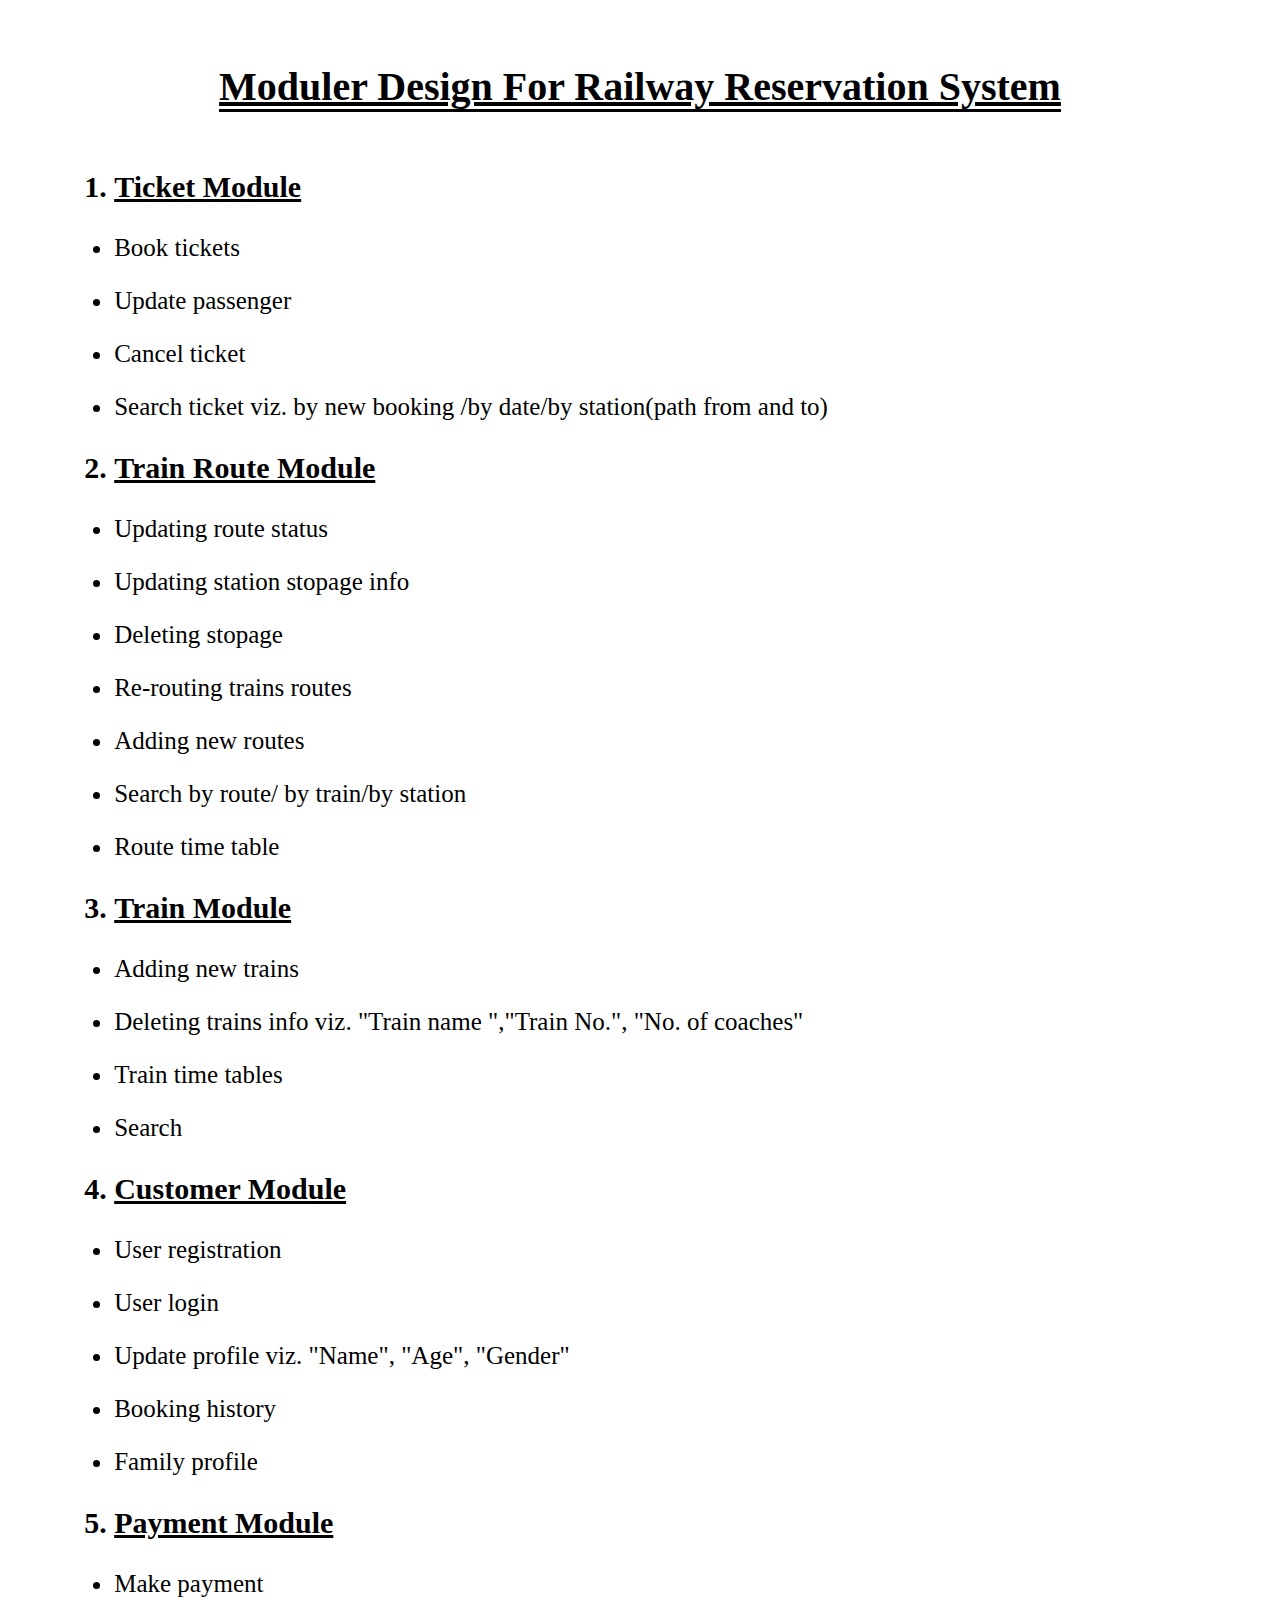
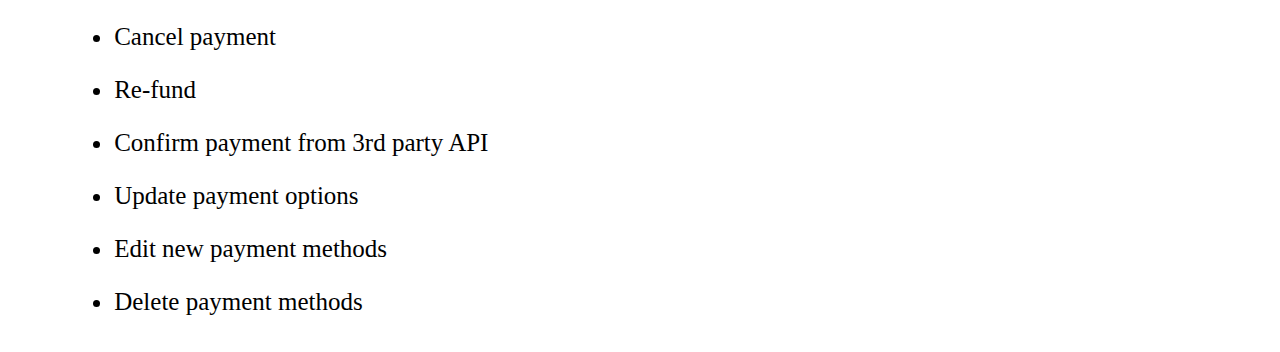
==== index.html @ 19bfcb91 "First commit" ====
<!DOCTYPE html>
<html lang="en">

<head>
    <meta charset="UTF-8">
    <meta http-equiv="X-UA-Compatible" content="IE=edge">
    <meta name="viewport" content="width=device-width, initial-scale=1.0">
    <title>MODULAR DESIGN FOR RRS</title>
    <style>
        h1 {
            margin-top: 5%;
            text-align: center;
            text-decoration: underline;
            font-size: 40px;
        }
        span{
            border-bottom: 3px solid black;
        }
        table {
            font-size: 25px;
        }

        ol {
            font-size: 30px;
            font-weight: 600;
            text-decoration: underline;
        }

        .box {
            display: flex;
            flex-direction: row;
            margin-left: 5%;
        }
    </style>
</head>

<body>
    <h1><span>Moduler Design For Railway Reservation System</span></h1>
    <div class="box">
        <table>
            <tr>
                <td>
                    <ol start="1">
                        <li>Ticket Module</li>
                    </ol>
                    <ul>
                        <li>Book tickets</li>
                    </ul>
                    <ul>
                        <li>Update passenger</li>
                    </ul>
                    <ul>
                        <li>Cancel ticket</li>
                    </ul>
                    <ul>
                        <li>Search ticket viz. by new booking /by date/by station(path from and to)</li>
                    </ul>
                    <ol start="2">
                        <li>Train Route Module</li>
                    </ol>
                    <ul>
                        <li>Updating route status</li>
                    </ul>
                    <ul>
                        <li>Updating station stopage info</li>
                    </ul>
                    <ul>
                        <li>Deleting stopage</li>
                    </ul>
                    <ul>
                        <li>Re-routing trains routes</li>
                    </ul>
                    <ul>
                        <li>Adding new routes</li>
                    </ul>
                    <ul>
                        <li>Search by route/ by train/by station</li>
                    </ul>
                    <ul>
                        <li>Route time table</li>
                    </ul>
                    <ol start="3">
                        <li>Train Module</li>
                    </ol>
                    <ul>
                        <li>Adding new trains</li>
                    </ul>
                    <ul>
                        <li>Deleting trains info viz. "Train name ","Train No.", "No. of coaches"</li>
                    </ul>
                    <ul>
                        <li>Train time tables</li>
                    </ul>
                    <ul>
                        <li>Search</li>
                    </ul>
                    <ol start="4">
                        <li>Customer Module</li>
                    </ol>
                    <ul>
                        <li>User registration</li>
                    </ul>
                    <ul>
                        <li>User login</li>
                    </ul>
                    <ul>
                        <li>Update profile viz. "Name", "Age", "Gender"</li>
                    </ul>
                    <ul>
                        <li>Booking history</li>
                    </ul>
                    <ul>
                        <li>Family profile</li>
                    </ul>
                    <ol start="5">
                        <li>Payment Module</li>
                    </ol>
                    <ul>
                        <li>Make payment</li>
                    </ul>
                    <ul>
                        <li>Cancel payment</li>
                    </ul>
                    <ul>
                        <li>Re-fund</li>
                    </ul>
                    <ul>
                        <li>Confirm payment from 3rd party API</li>
                    </ul>
                    <ul>
                        <li>Update payment options</li>
                    </ul>
                    <ul>
                        <li>Edit new payment methods</li>
                    </ul>
                    <ul>
                        <li>Delete payment methods</li>
                    </ul>
                </td>
            </tr>
        </table>
    </div>
</body>

</html>
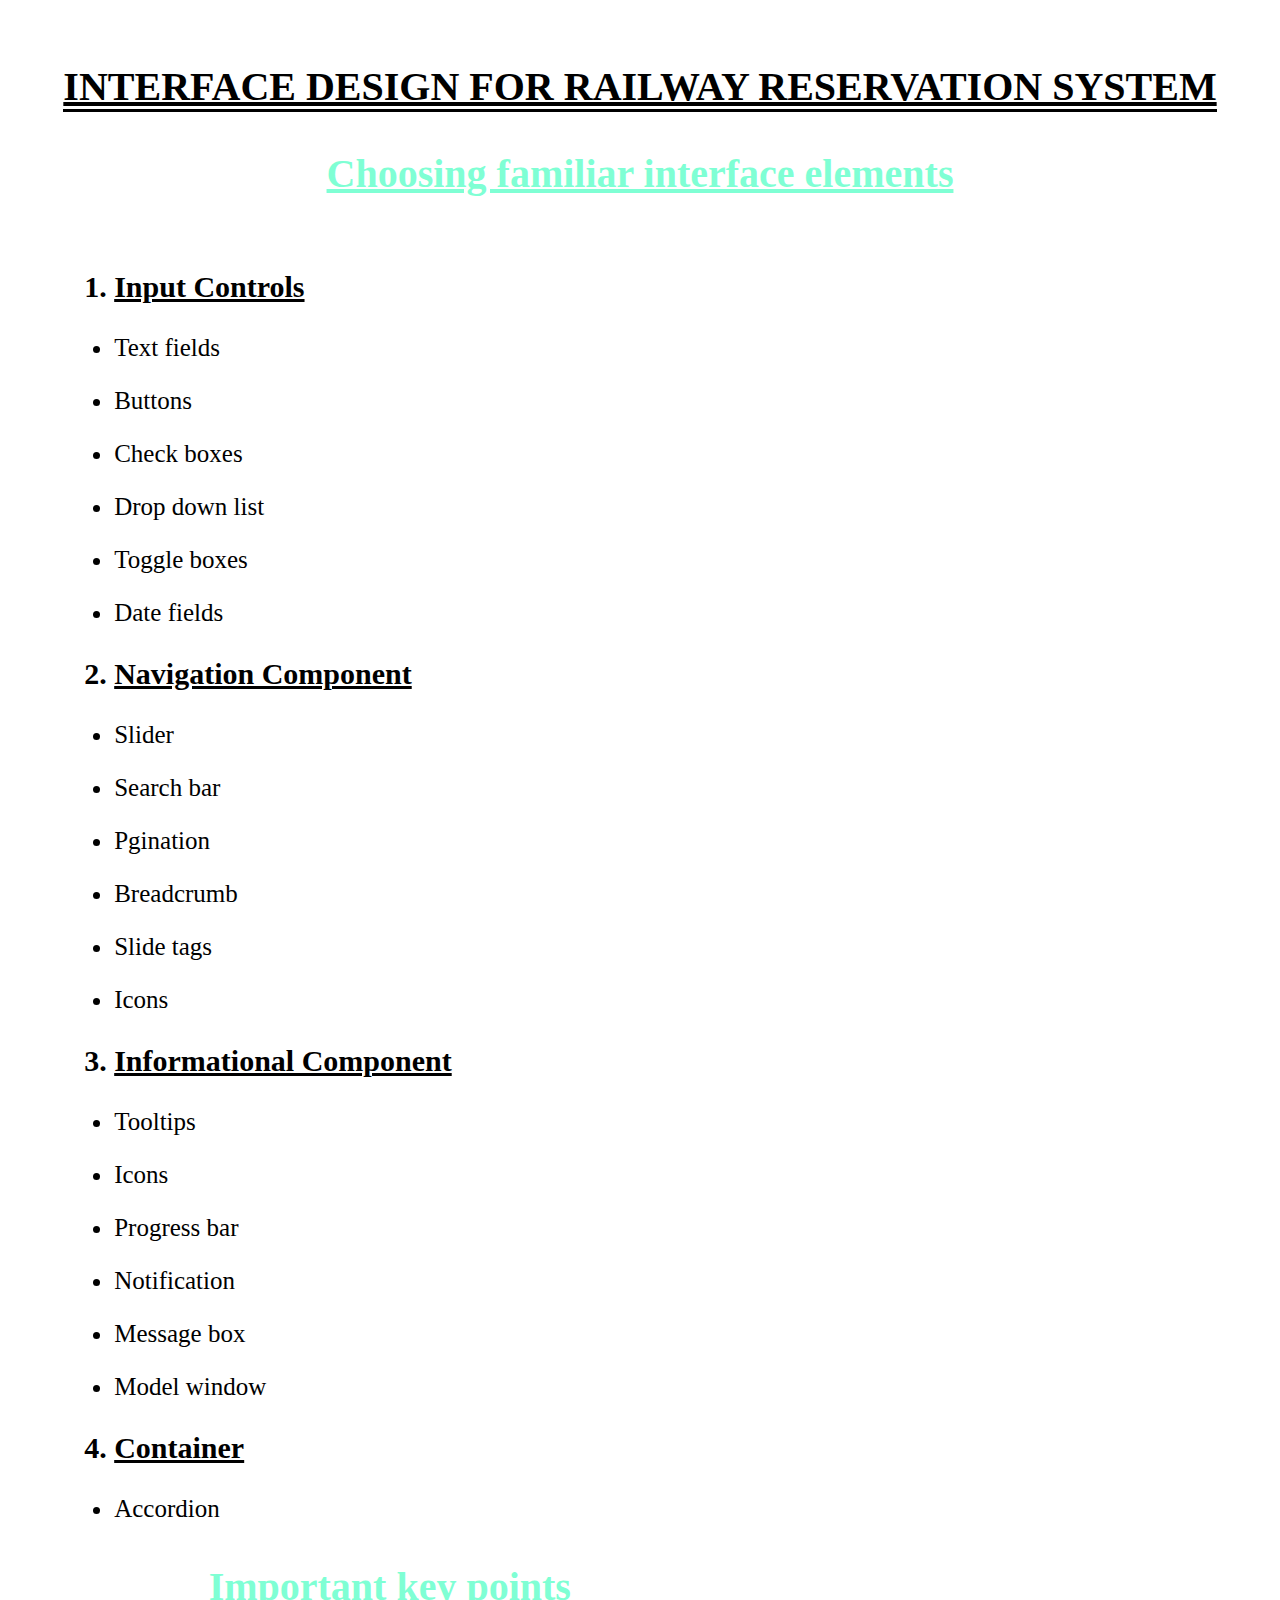
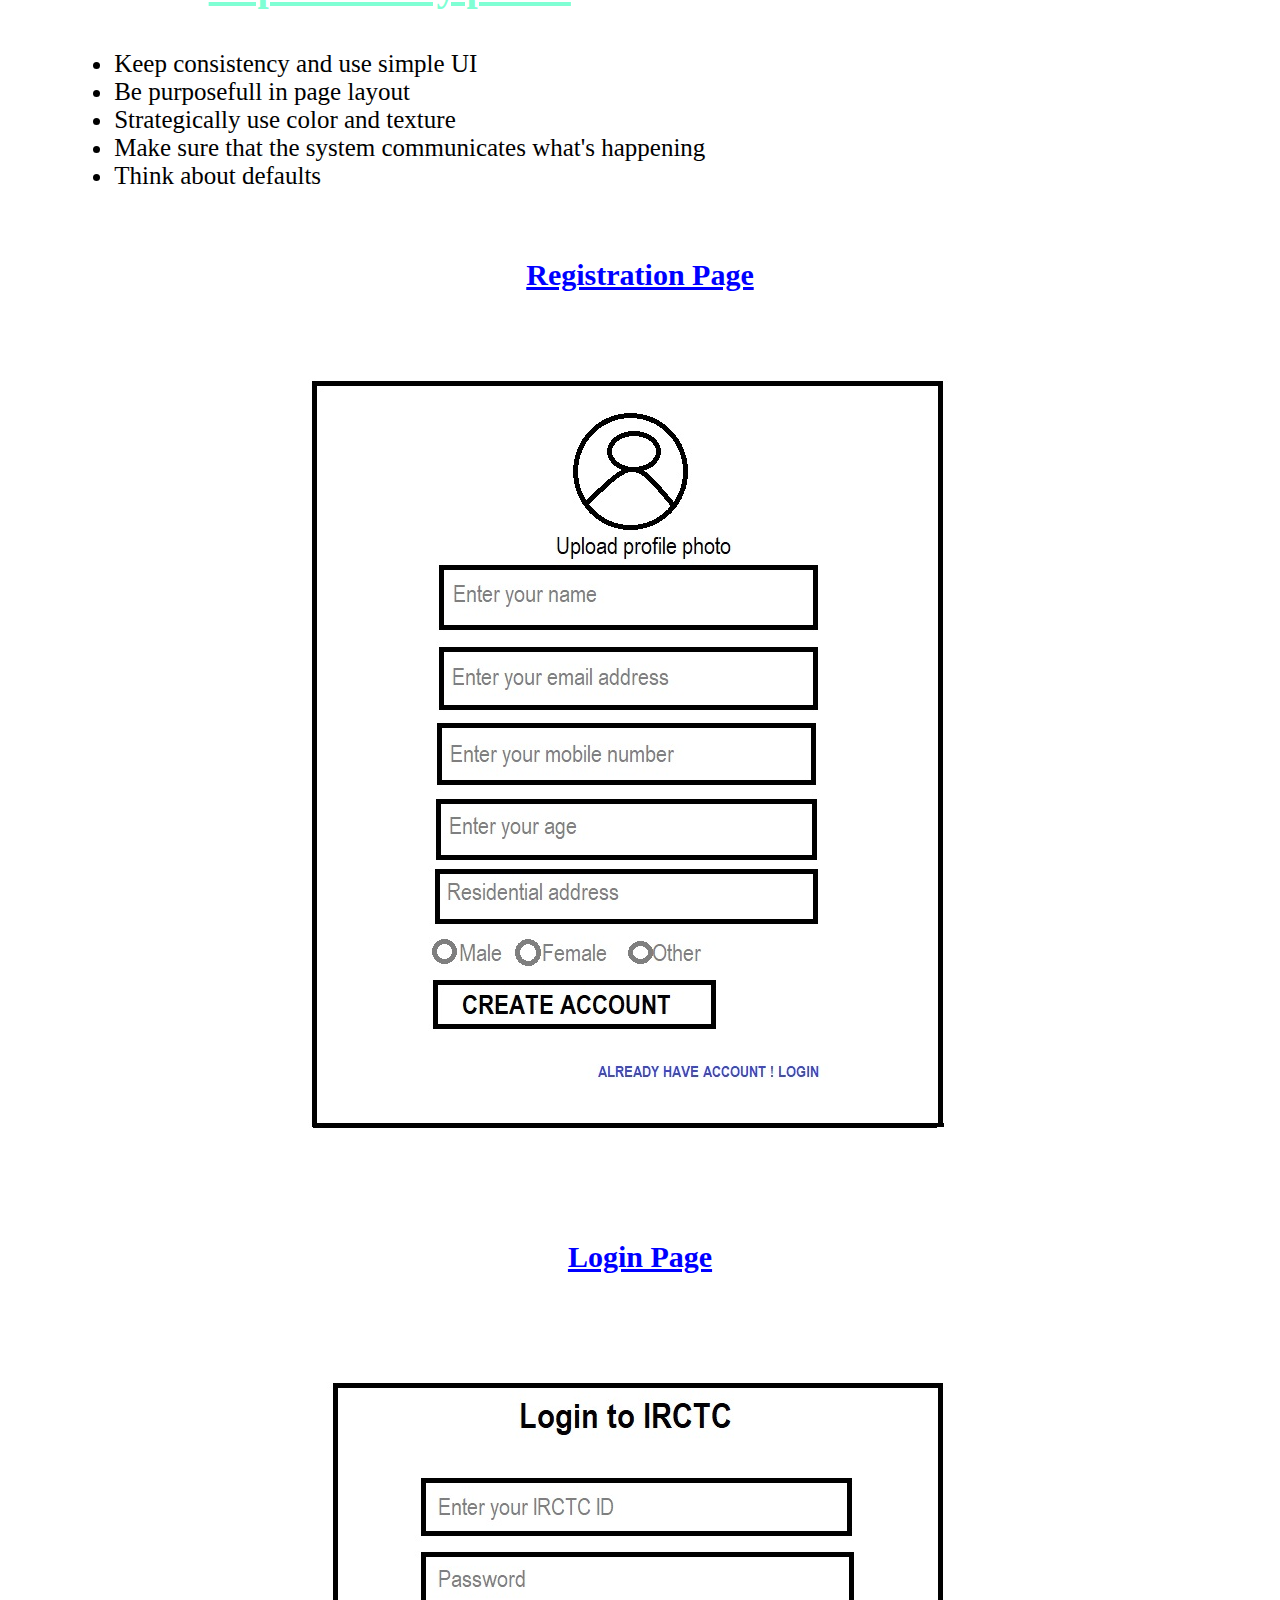
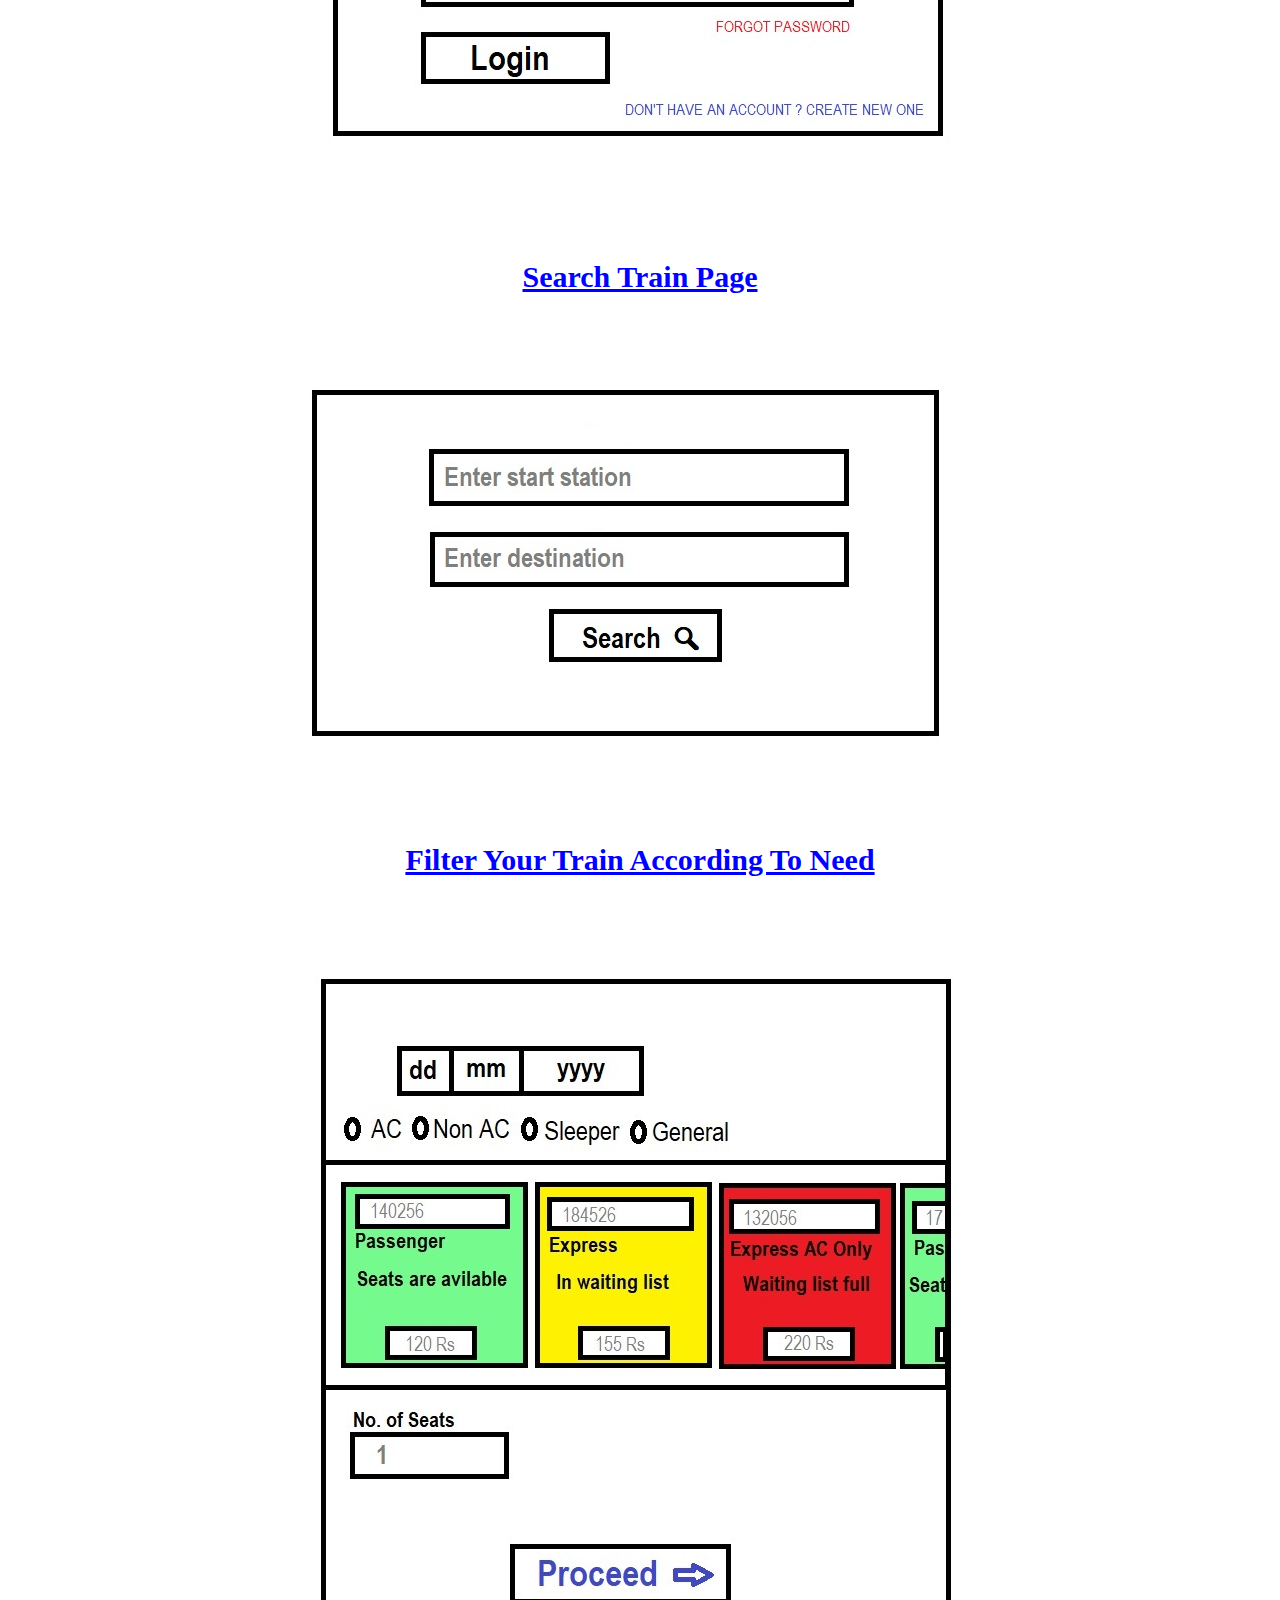
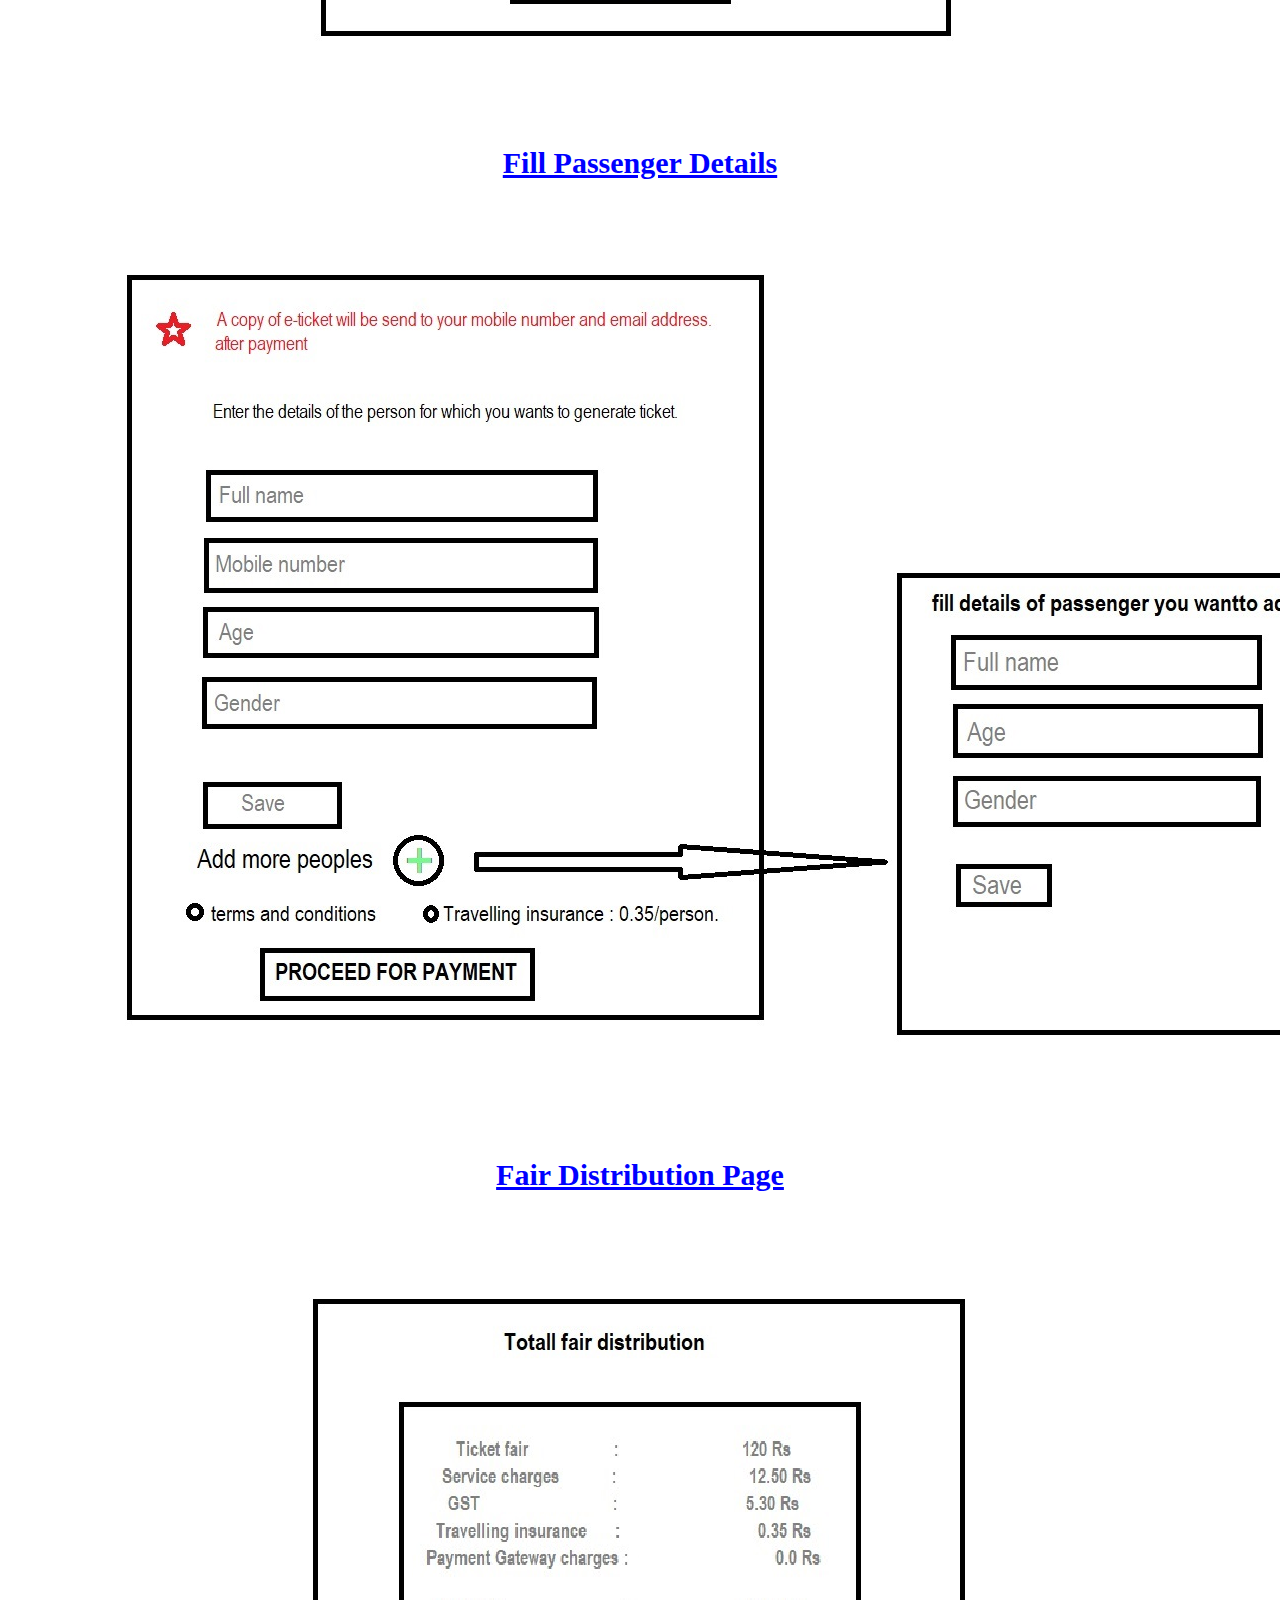
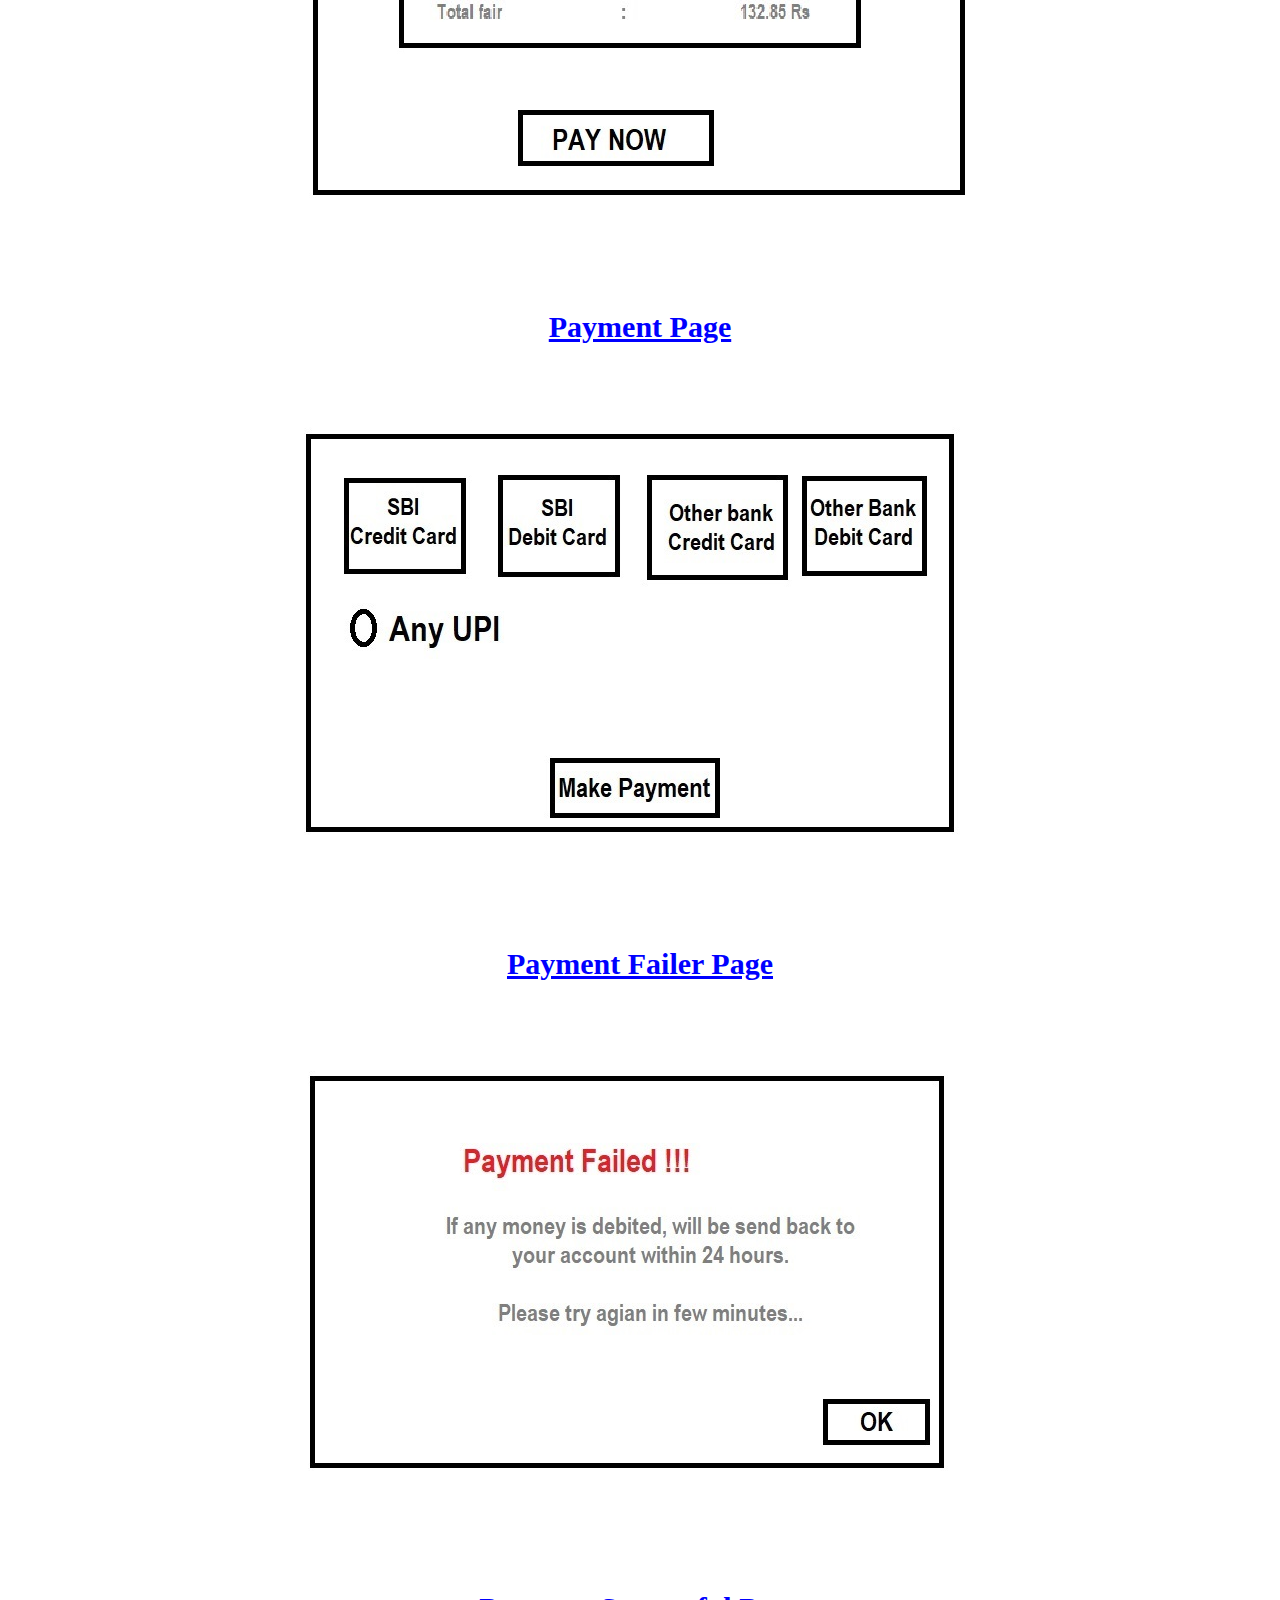
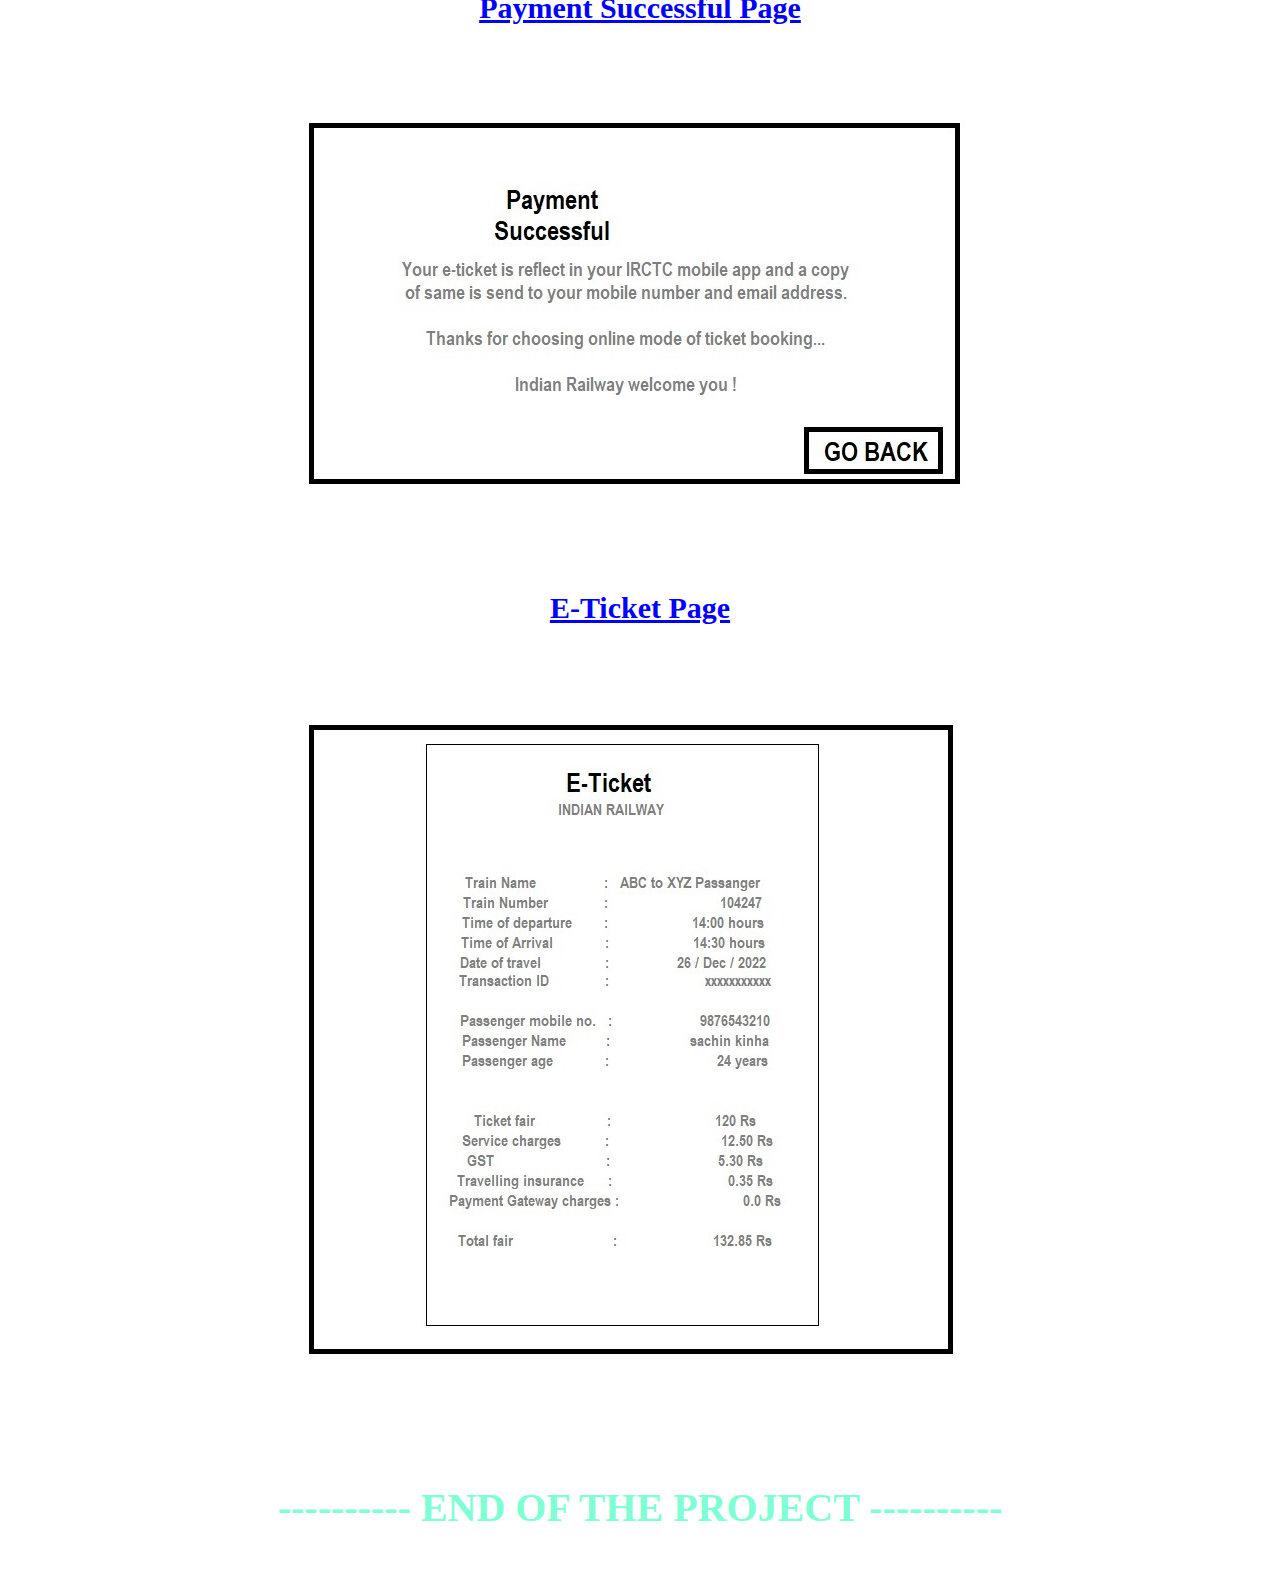
==== commit 67d4e058: "update content" ====
--- a/index.html
+++ b/index.html
@@ -5,141 +5,142 @@
     <meta charset="UTF-8">
     <meta http-equiv="X-UA-Compatible" content="IE=edge">
     <meta name="viewport" content="width=device-width, initial-scale=1.0">
-    <title>MODULAR DESIGN FOR RRS</title>
-    <style>
-        h1 {
-            margin-top: 5%;
-            text-align: center;
-            text-decoration: underline;
-            font-size: 40px;
-        }
-        span{
-            border-bottom: 3px solid black;
-        }
-        table {
-            font-size: 25px;
-        }
-
-        ol {
-            font-size: 30px;
-            font-weight: 600;
-            text-decoration: underline;
-        }
-
-        .box {
-            display: flex;
-            flex-direction: row;
-            margin-left: 5%;
-        }
-    </style>
+    <link rel="stylesheet" href="style.css">
+    <title>User Interface Design</title>
 </head>
 
 <body>
-    <h1><span>Moduler Design For Railway Reservation System</span></h1>
-    <div class="box">
-        <table>
+    <h1><a>Interface Design For Railway Reservation System</a></h1>
+
+    <div>
+        <h3>Choosing familiar interface elements</h3>
+        <table class="tb">
             <tr>
                 <td>
                     <ol start="1">
-                        <li>Ticket Module</li>
+                        <li>Input Controls</li>
                     </ol>
                     <ul>
-                        <li>Book tickets</li>
+                        <li>Text fields</li>
                     </ul>
                     <ul>
-                        <li>Update passenger</li>
+                        <li>Buttons</li>
                     </ul>
                     <ul>
-                        <li>Cancel ticket</li>
+                        <li>Check boxes</li>
                     </ul>
                     <ul>
-                        <li>Search ticket viz. by new booking /by date/by station(path from and to)</li>
+                        <li>Drop down list</li>
+                    </ul>
+                    <ul>
+                        <li>Toggle boxes</li>
+                    </ul>
+                    <ul>
+                        <li>Date fields</li>
                     </ul>
                     <ol start="2">
-                        <li>Train Route Module</li>
+                        <li>Navigation Component</li>
                     </ol>
                     <ul>
-                        <li>Updating route status</li>
+                        <li>Slider</li>
                     </ul>
                     <ul>
-                        <li>Updating station stopage info</li>
+                        <li>Search bar</li>
                     </ul>
                     <ul>
-                        <li>Deleting stopage</li>
+                        <li>Pgination</li>
                     </ul>
                     <ul>
-                        <li>Re-routing trains routes</li>
+                        <li>Breadcrumb</li>
                     </ul>
                     <ul>
-                        <li>Adding new routes</li>
+                        <li>Slide tags</li>
                     </ul>
                     <ul>
-                        <li>Search by route/ by train/by station</li>
+                        <li>Icons</li>
+                    </ul>
+                    <ol start="3">
+                        <li>Informational Component</li>
+                    </ol>
+                    <ul>
+                        <li>Tooltips</li>
                     </ul>
                     <ul>
-                        <li>Route time table</li>
+                        <li>Icons</li>
                     </ul>
-                    <ol start="3">
-                        <li>Train Module</li>
+                    <ul>
+                        <li>Progress bar</li>
+                    </ul>
+                    <ul>
+                        <li>Notification</li>
+                    </ul>
+                    <ul>
+                        <li>Message box</li>
+                    </ul>
+                    <ul>
+                        <li>Model window</li>
+                    </ul>
+                    <ol start="4">
+                        <li>Container</li>
                     </ol>
                     <ul>
-                        <li>Adding new trains</li>
+                        <li>Accordion</li>
                     </ul>
+                    <h3>Important key points</h3>
                     <ul>
-                        <li>Deleting trains info viz. "Train name ","Train No.", "No. of coaches"</li>
-                    </ul>
-                    <ul>
-                        <li>Train time tables</li>
-                    </ul>
-                    <ul>
-                        <li>Search</li>
-                    </ul>
-                    <ol start="4">
-                        <li>Customer Module</li>
-                    </ol>
-                    <ul>
-                        <li>User registration</li>
-                    </ul>
-                    <ul>
-                        <li>User login</li>
-                    </ul>
-                    <ul>
-                        <li>Update profile viz. "Name", "Age", "Gender"</li>
-                    </ul>
-                    <ul>
-                        <li>Booking history</li>
-                    </ul>
-                    <ul>
-                        <li>Family profile</li>
-                    </ul>
-                    <ol start="5">
-                        <li>Payment Module</li>
-                    </ol>
-                    <ul>
-                        <li>Make payment</li>
-                    </ul>
-                    <ul>
-                        <li>Cancel payment</li>
-                    </ul>
-                    <ul>
-                        <li>Re-fund</li>
-                    </ul>
-                    <ul>
-                        <li>Confirm payment from 3rd party API</li>
-                    </ul>
-                    <ul>
-                        <li>Update payment options</li>
-                    </ul>
-                    <ul>
-                        <li>Edit new payment methods</li>
-                    </ul>
-                    <ul>
-                        <li>Delete payment methods</li>
+                        <li>Keep consistency and use simple UI</li>
+                        <li>Be purposefull in page layout</li>
+                        <li>Strategically use color and texture</li>
+                        <li>Make sure that the system communicates what's happening</li>
+                        <li>Think about defaults</li>
                     </ul>
                 </td>
             </tr>
         </table>
     </div>
+    <div>
+        <div class="imgBox">
+            <h2>Registration Page</h2>
+            <img src="registerPage.png" alt="">
+        </div>
+        <div class="imgBox">
+            <h2>Login Page</h2>
+            <img src="loginPage.png" alt="">
+        </div>
+        <div class="imgBox">
+            <h2>Search Train Page</h2>
+            <img src="searchPage.png" alt="">
+        </div>
+        <div class="imgBox">
+            <h2>Filter Your Train According To Need</h2>
+            <img src="fineTrainPage.png" alt="">
+        </div>
+        <div class="imgBox">
+            <h2>Fill Passenger Details</h2>
+            <img src="fillPassengerDetailPAge.png" alt="">
+        </div>
+        <div class="imgBox">
+            <h2>Fair Distribution Page</h2>
+            <img src="fairPage.png" alt="">
+        </div>
+        <div class="imgBox">
+            <h2>Payment Page</h2>
+            <img src="paymentPage.png" alt="">
+        </div>
+        <div class="imgBox">
+            <h2>Payment Failer Page</h2>
+            <img src="failerPage.png" alt="">
+        </div>
+        <div class="imgBox">
+            <h2>Payment Successful Page</h2>
+            <img src="successfulPage.png" alt="">
+        </div>
+        <div class="imgBox">
+            <h2>E-Ticket Page</h2>
+            <img src="e_ticketPage.png" alt="">
+        </div>
+        <h4>---------- END of the project ----------</h4>
+    </div>
 </body>
 
-</html>+</html>
--- a/style.css
+++ b/style.css
@@ -0,0 +1,68 @@
+h1 {
+    text-transform: uppercase;
+    margin-top: 5%;
+    text-align: center;
+    text-decoration: underline;
+    font-size: 40px;
+}
+h3{
+    text-align: center;
+    font-size: 40px;
+    text-decoration: underline;
+    color:aquamarine;
+}
+h4{
+    text-align: center;
+    font-size: 40px;
+    text-transform: uppercase;
+    color:aquamarine;
+}
+.tb{
+    margin-left: 5%;
+}
+ol:hover {
+    color: aquamarine;
+    font-weight: 1000;
+}
+ul:hover {
+    color: violet;
+    font-weight: 900;
+}
+h2 {
+    text-align: center;
+    text-decoration: underline;
+    font-weight: 800;
+    font-size: 30px;
+    margin-top: 40px;
+    color: blue;
+}
+h2:hover{
+    color:aquamarine;
+}
+a {
+    border-bottom: 3px solid black;
+}
+
+table {
+    font-size: 25px;
+}
+
+ol {
+    font-size: 30px;
+    font-weight: 600;
+    text-decoration: underline;
+}
+
+.box {
+    display: flex;
+    flex-direction: row;
+    /* margin-left: 5%; */
+}
+img {
+    margin: auto;
+    padding: 50px;
+}
+.imgBox {
+    display: flex;
+    flex-direction: column;
+}